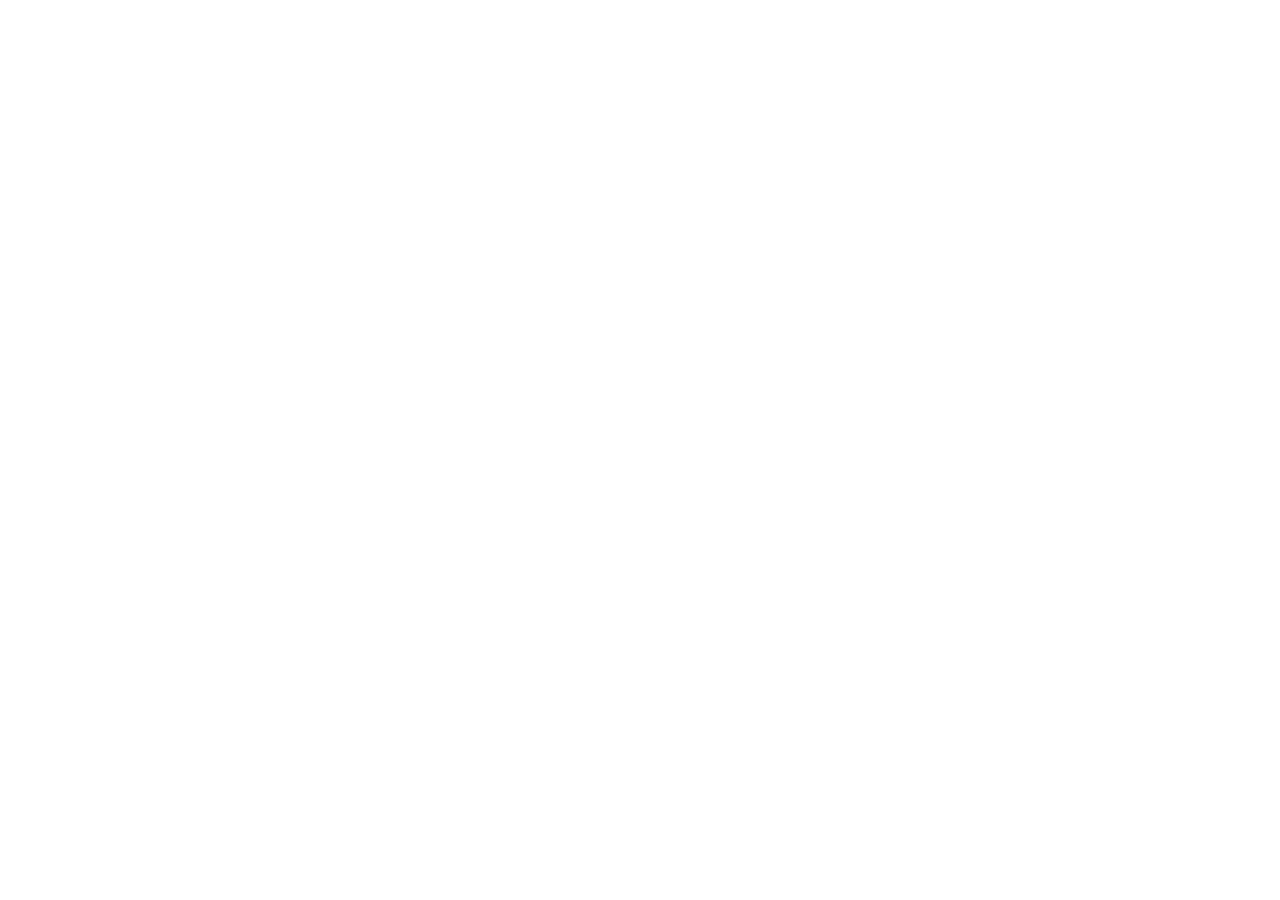
==== index.html @ 4483365d "Atualiza projeto" ====
<!DOCTYPE html>
<html lang="pt-br">
<head>
    <meta charset="UTF-8">
    <meta name="viewport" content="width=device-width, initial-scale=1.0">
    <title>Portifolio</title>
</head>
<body>
    
</body>
</html>
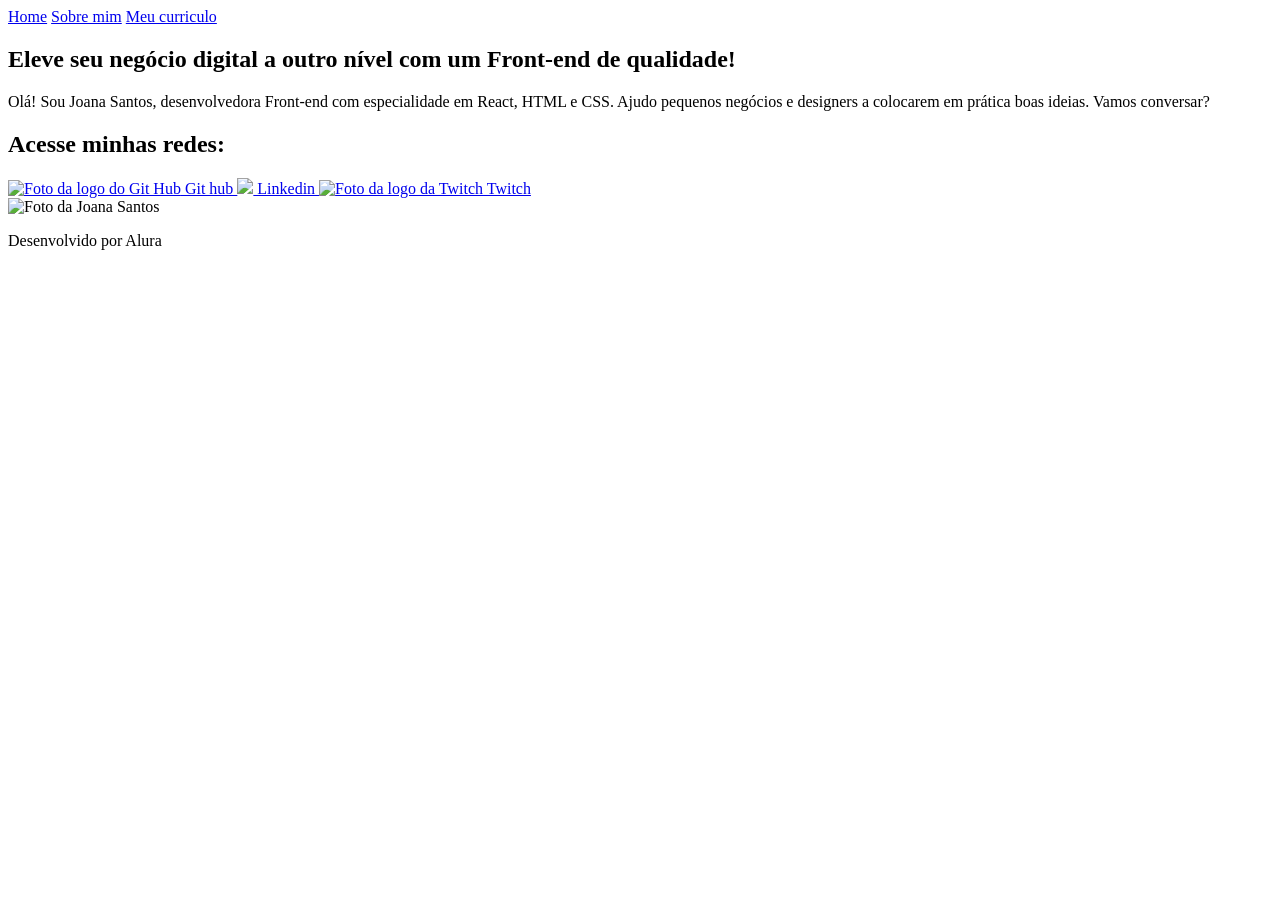
==== commit 8e897010: "Atualiza projeto" ====
--- a/index.html
+++ b/index.html
@@ -1,11 +1,48 @@
 <!DOCTYPE html>
 <html lang="pt-br">
+
 <head>
     <meta charset="UTF-8">
     <meta name="viewport" content="width=device-width, initial-scale=1.0">
     <title>Portifolio</title>
+    <link rel="stylesheet" href="style.css">
 </head>
+
 <body>
-    
-</body>
+    <header class="cabecalho">
+        <!-- links para navegar -->
+        <nav class="cabecalho__menu">
+            <a class="cabecalho__menu__link" href="/PORTIFOLIO__ATT/index.html">Home</a>
+            <a class="cabecalho__menu__link" href="/PORTIFOLIO__ATT/about.html">Sobre mim</a>
+            <a class="cabecalho__menu__link" href="/PORTIFOLIO__ATT/curriculo.html">Meu curriculo</a>
+        </nav>
+    </header>
+    <main class="apresentacao">
+        <section class="apresentacao__conteudo">
+            <h1 class="apresentacao__titulo">Eleve seu negócio digital a outro nível <strong class="titulo-destaque"> com um Front-end de qualidade!</strong></h1>
+            <p class="apresentacao__texto">Olá! Sou Joana Santos, desenvolvedora Front-end com especialidade em React, HTML e CSS. Ajudo pequenos
+            negócios e designers a colocarem em prática boas ideias. Vamos conversar?</p>
+            <div class="apresentacao__links">
+                <h2 class="apresentacao__links_subtitulo">Acesse minhas redes: </h2>
+                <a class="apresentacao__links__link" href="https://github.com">
+                <img src="/PORTIFOLIO__ATT/github.png" alt="Foto da logo do Git Hub">
+                Git hub
+                </a>
+                <a class="apresentacao__links__link" href="https://www.google.com/url?sa=t&rct=j&q=&esrc=s&source=web&cd=&cad=rja&uact=8&ved=2ahUKEwi-iI-e0O2PAxUoHrkGHV03ID0QFnoECAoQAQ&url=https%3A%2F%2Fbr.linkedin.com%2F&usg=AOvVaw2SBY7l_GSJomHDs9LB4qMx&opi=89978449">
+                <img src="/PORTIFOLIO__ATT/linkedin.png alt="Foto da logo do Linkedin">
+                Linkedin
+                </a>
+                <a class="apresentacao__links__link" href="https://www.google.com/url?sa=t&rct=j&q=&esrc=s&source=web&cd=&cad=rja&uact=8&ved=2ahUKEwjLtejg0O2PAxUzOrkGHdotA1oQFnoECAsQAQ&url=https%3A%2F%2Fwww.twitch.tv%2F&usg=AOvVaw0jleg9szuuxDAVCxtVw9KE&opi=89978449">
+                <img src="/PORTIFOLIO__ATT/twitch.png" alt="Foto da logo da Twitch">
+                Twitch
+                </a>
+            </div>
+        </section>
+        <img class="apresentacao__imagem" src="/PORTIFOLIO__ATT/Imagem.png" alt="Foto da Joana Santos">
+    </main>
+    <footer class="rodape">
+        <p>Desenvolvido por Alura</p>
+    </footer>
+</body> 
+
 </html>
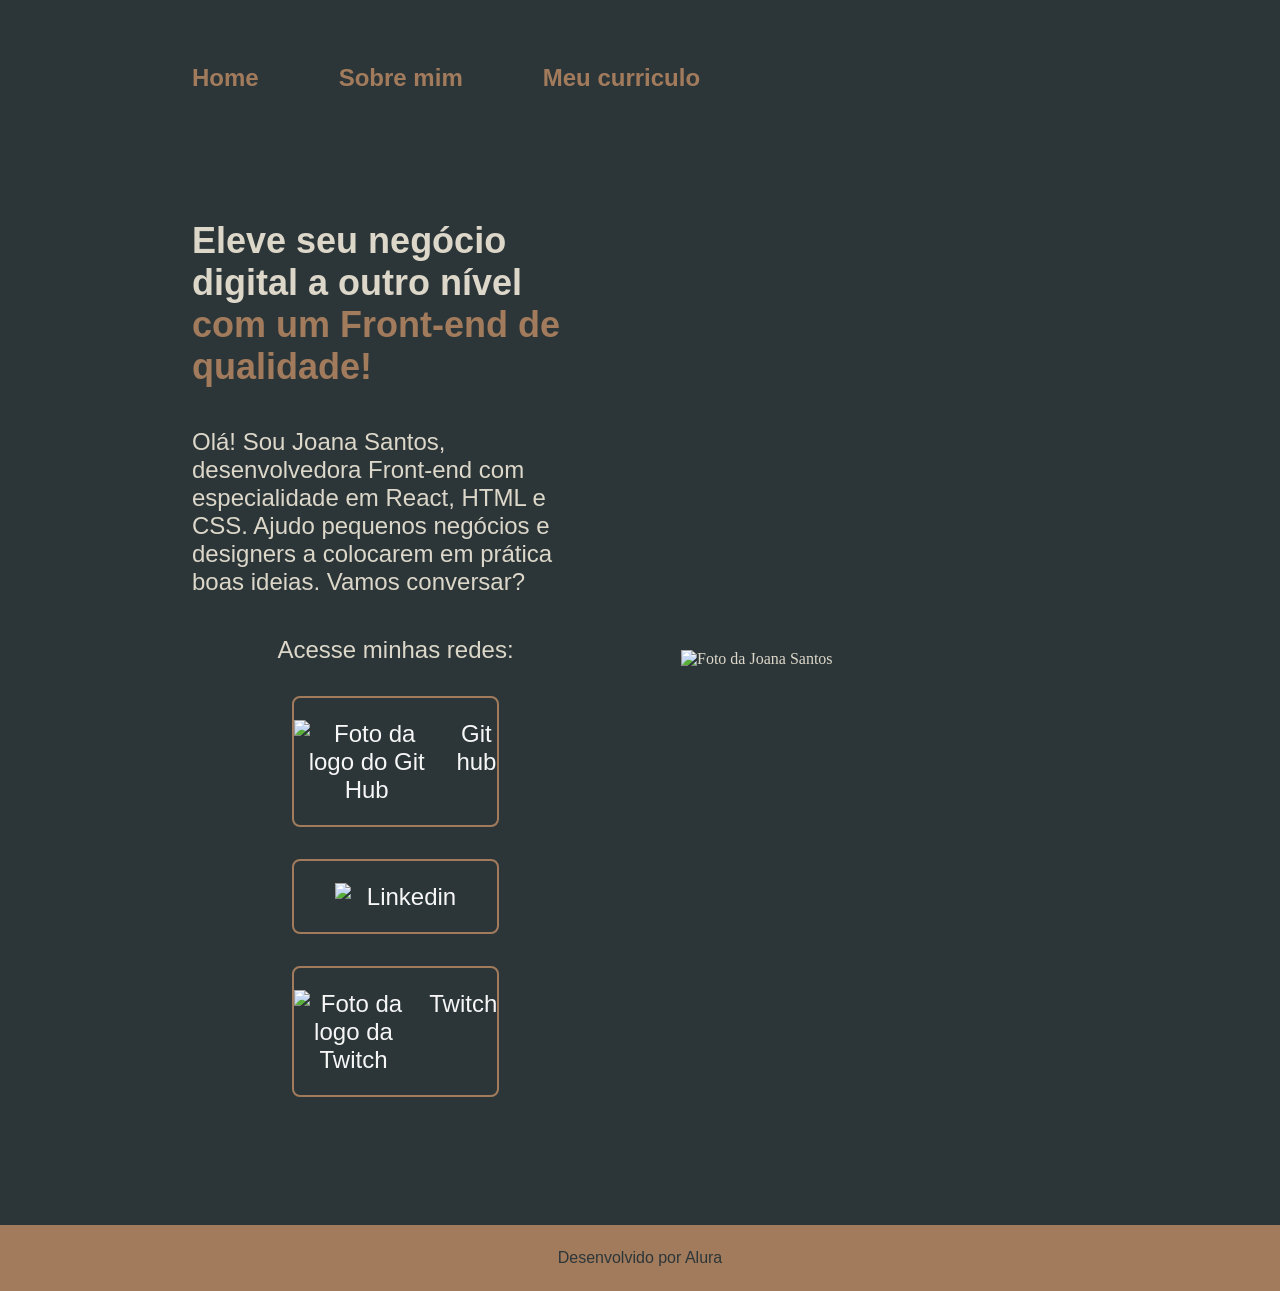
==== commit 43156e78: "Atualiza projeto" ====
--- a/index.html
+++ b/index.html
@@ -5,7 +5,7 @@
     <meta charset="UTF-8">
     <meta name="viewport" content="width=device-width, initial-scale=1.0">
     <title>Portifolio</title>
-    <link rel="stylesheet" href="style.css">
+    <link rel="stylesheet" href="/css/style.css">
 </head>
 
 <body>
--- a/css/style.css
+++ b/css/style.css
@@ -0,0 +1,125 @@
+@import url('https://fonts.googleapis.com/css2?family=Krona+One& family=Montserrat&display=swap');
+:root {
+    /* --cor-primaria : #000000; */
+    --cor-primaria : #2C3639;
+    --cor-secundaria: #DCD7C9;
+    --cor-terciaria: #A27B5C;
+    --cor-hover: #3F4E4F;
+
+    --fonte-primaria : "Krona One", sans-serif;
+    --fonte-secundaria : "Montserrat", sans-serif;
+}
+
+*{
+    margin: 0;
+    padding: 0;
+}
+
+body{
+    /* height: 100vh; */
+    /* nada sai do body */
+    box-sizing: border-box;
+    background-color: var(--cor-primaria);
+    color: var(--cor-secundaria);
+}
+/* Isso é uma classe */
+.titulo-destaque{
+    color: var(--cor-terciaria);
+}
+.apresentacao{
+    margin: 10% 15%;
+    display: flex;
+    align-items: center;
+    justify-content: space-between;
+    gap: 82px;
+}
+.apresentacao__conteudo{
+    width: 50%;
+    display: flex;
+    flex-direction: column;
+    gap: 40px;
+}
+.apresentacao__titulo{
+    font-size: 2.25rem;
+    font-family: var(--fonte-primaria);
+
+}
+.apresentacao__texto{
+    font-size: 1.5rem;
+    font-family: var(--fonte-secundaria);
+}
+.apresentacao__links_subtitulo{
+    font-family: var(--fonte-primaria);
+    font-weight: 400;
+    font-size: 1.5rem;
+}
+.apresentacao__links{
+    display: flex;
+    flex-direction: column;
+    align-items: center;
+    gap: 32px;
+    justify-content: space-between;
+
+}
+.apresentacao__links__link{
+    /* background-color: #22d4fd; */
+    border: 2px solid var(--cor-terciaria);
+    justify-content: center;
+    gap: 16px;
+    display: flex;
+    width: 50%;
+    text-align: center;
+    border-radius: 8px;
+    font-size: 1.5rem;
+    padding: 21.5px 0;
+    text-decoration: none;
+    color: #f6f6f6;
+    font-family: var(--fonte-secundaria);
+}
+/* Serve para mudar o fundo */
+.apresentacao__links__link:hover{
+    background-color: var(--cor-hover);
+}
+.rodape{
+    color: var(--cor-primaria);
+    background-color: var(--cor-terciaria);
+    text-align: center;
+    padding: 24px;
+    font-family: var(--fonte-secundaria);
+    font-weight: 400;
+}
+.cabecalho{
+    padding: 5% 0 0 15%;
+}
+.cabecalho__menu{
+    display: flex;
+    gap: 80px;
+}
+.cabecalho__menu__link{
+    font-family: var(--fonte-secundaria);
+    font-size: 1.5rem;
+    font-weight: 600;
+    color: var(--cor-terciaria);
+    text-decoration: none;
+}
+
+.apresentacao__imagem{
+    width: 50%;
+}
+
+@media (max-width: 1200px){
+    .cabecalho {
+        padding: 10%;
+    }
+    .cabecalho__menu{
+        justify-content:  center;
+    }
+    .apresentacao{
+        flex-direction: column-reverse;
+        padding: 5%;
+    }
+    .apresentacao__conteudo{
+        width: auto;
+        /* Ou 100% */
+    }
+}
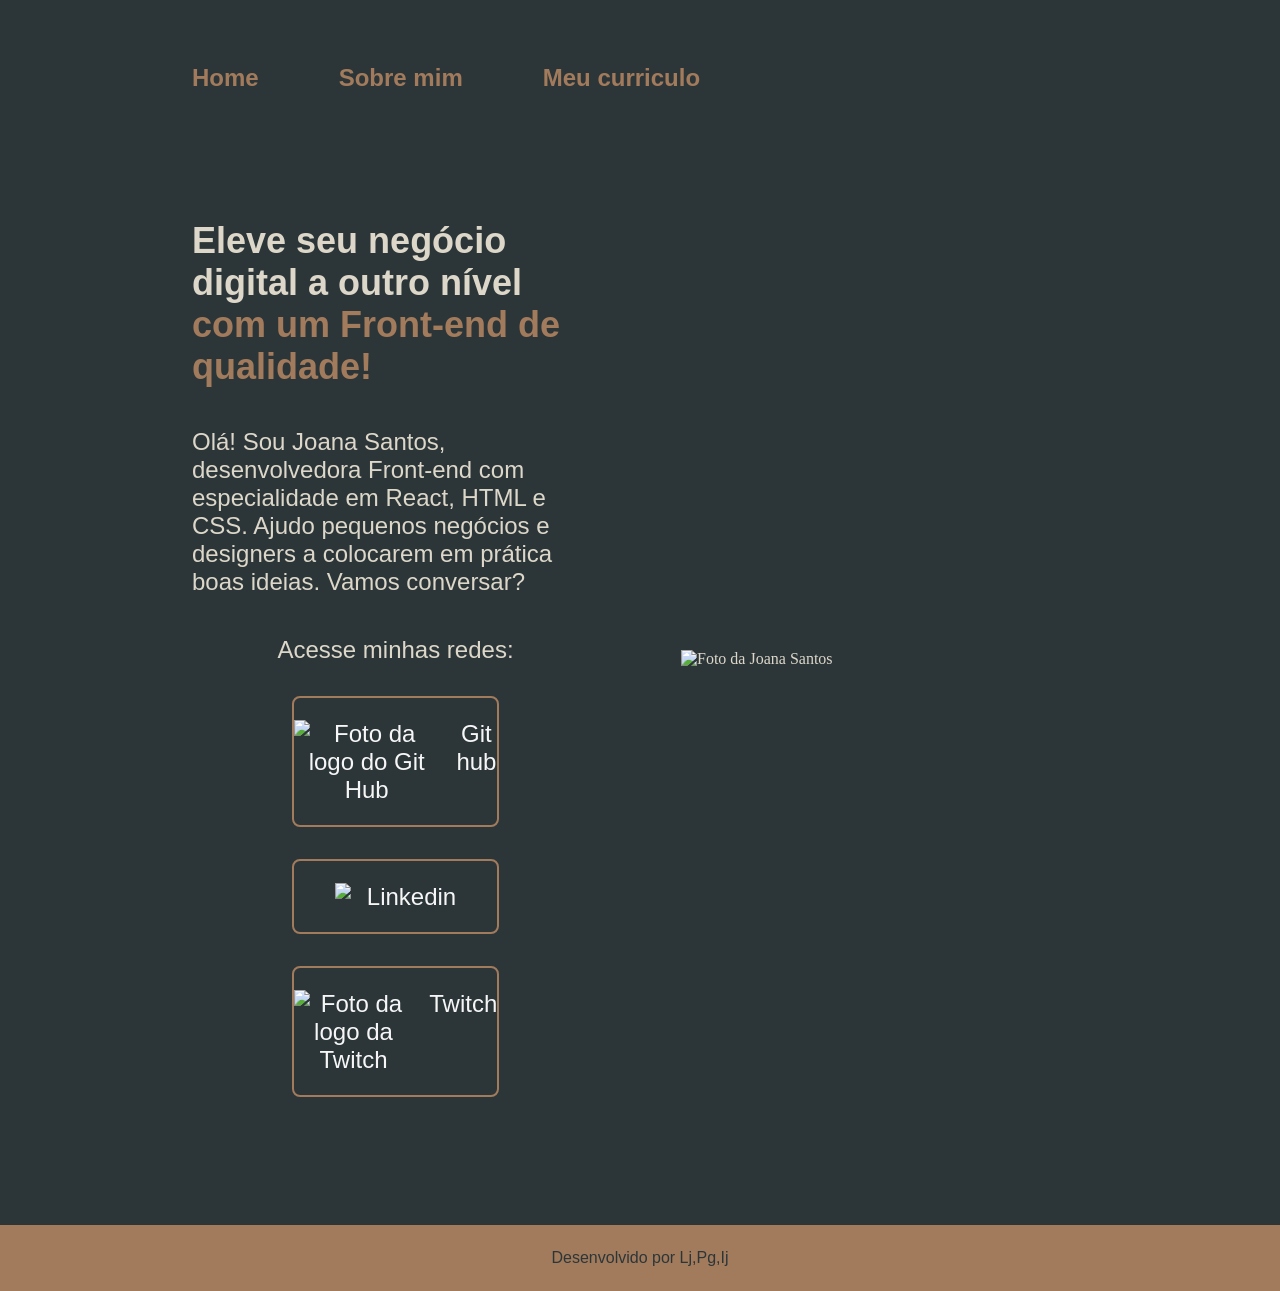
==== commit 742e9dba: "Atualiza projeto" ====
--- a/index.html
+++ b/index.html
@@ -41,7 +41,7 @@
         <img class="apresentacao__imagem" src="/PORTIFOLIO__ATT/Imagem.png" alt="Foto da Joana Santos">
     </main>
     <footer class="rodape">
-        <p>Desenvolvido por Alura</p>
+        <p>Desenvolvido por Lj,Pg,Ij</p>
     </footer>
 </body> 
 
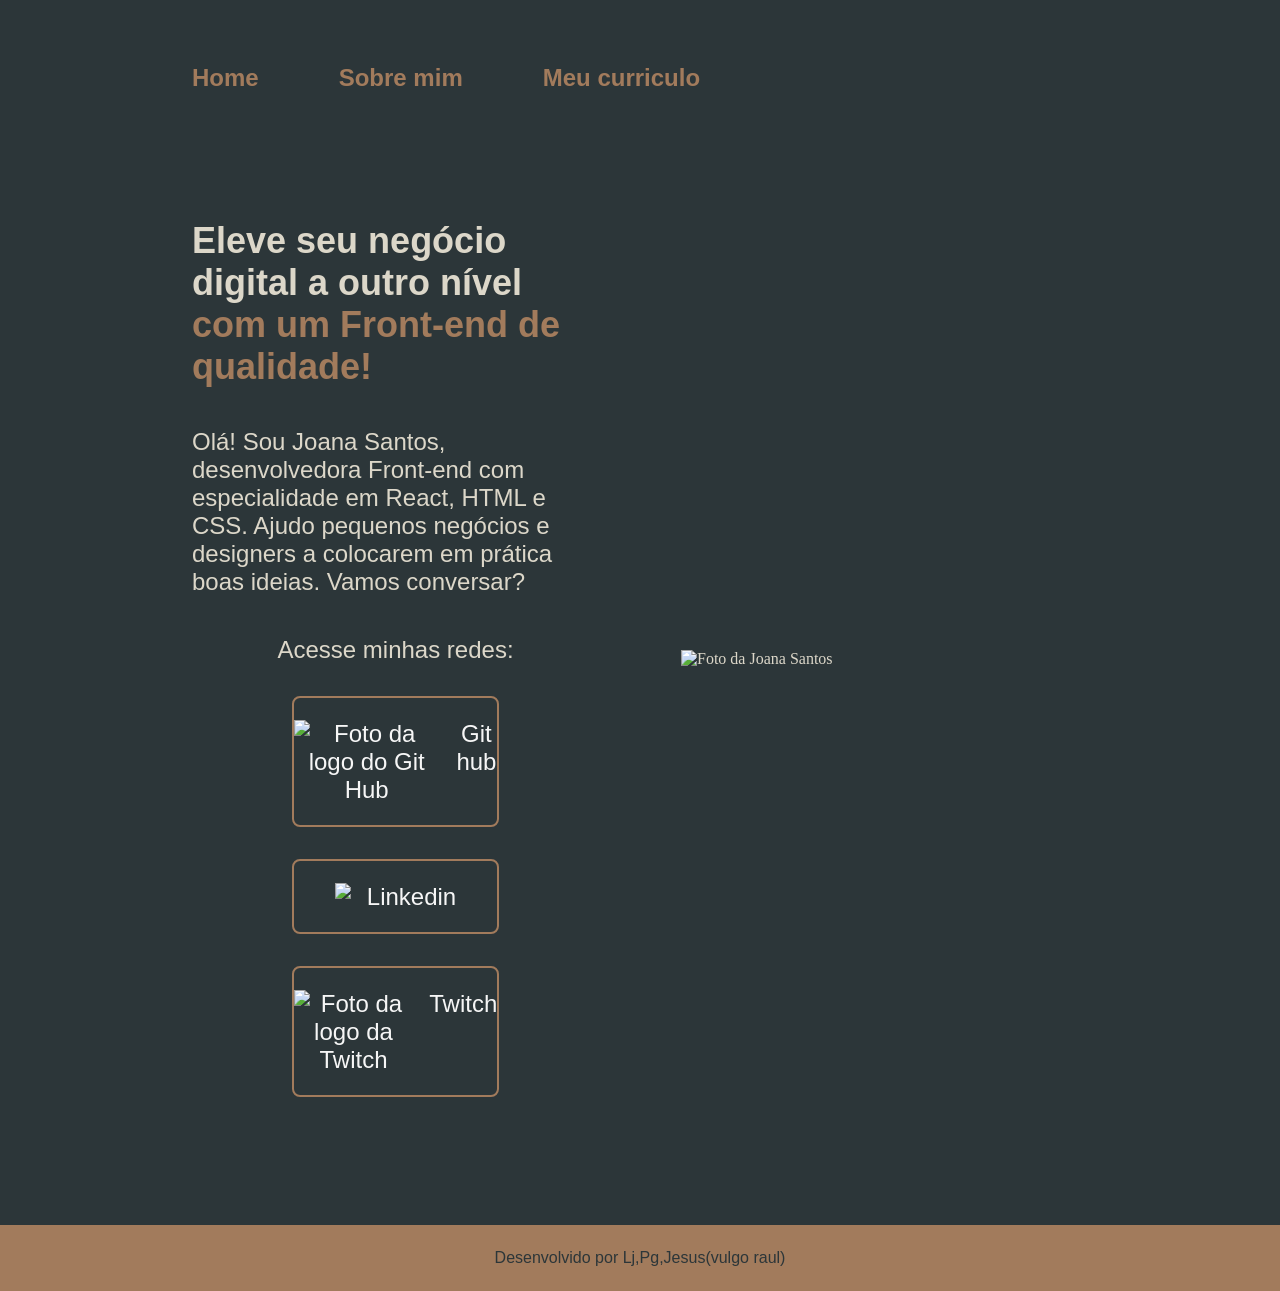
==== commit 2b0dd03a: "Atualiza projeto" ====
--- a/index.html
+++ b/index.html
@@ -41,7 +41,7 @@
         <img class="apresentacao__imagem" src="/PORTIFOLIO__ATT/Imagem.png" alt="Foto da Joana Santos">
     </main>
     <footer class="rodape">
-        <p>Desenvolvido por Lj,Pg,Ij</p>
+        <p>Desenvolvido por Lj,Pg,Jesus(vulgo raul)</p>
     </footer>
 </body> 
 
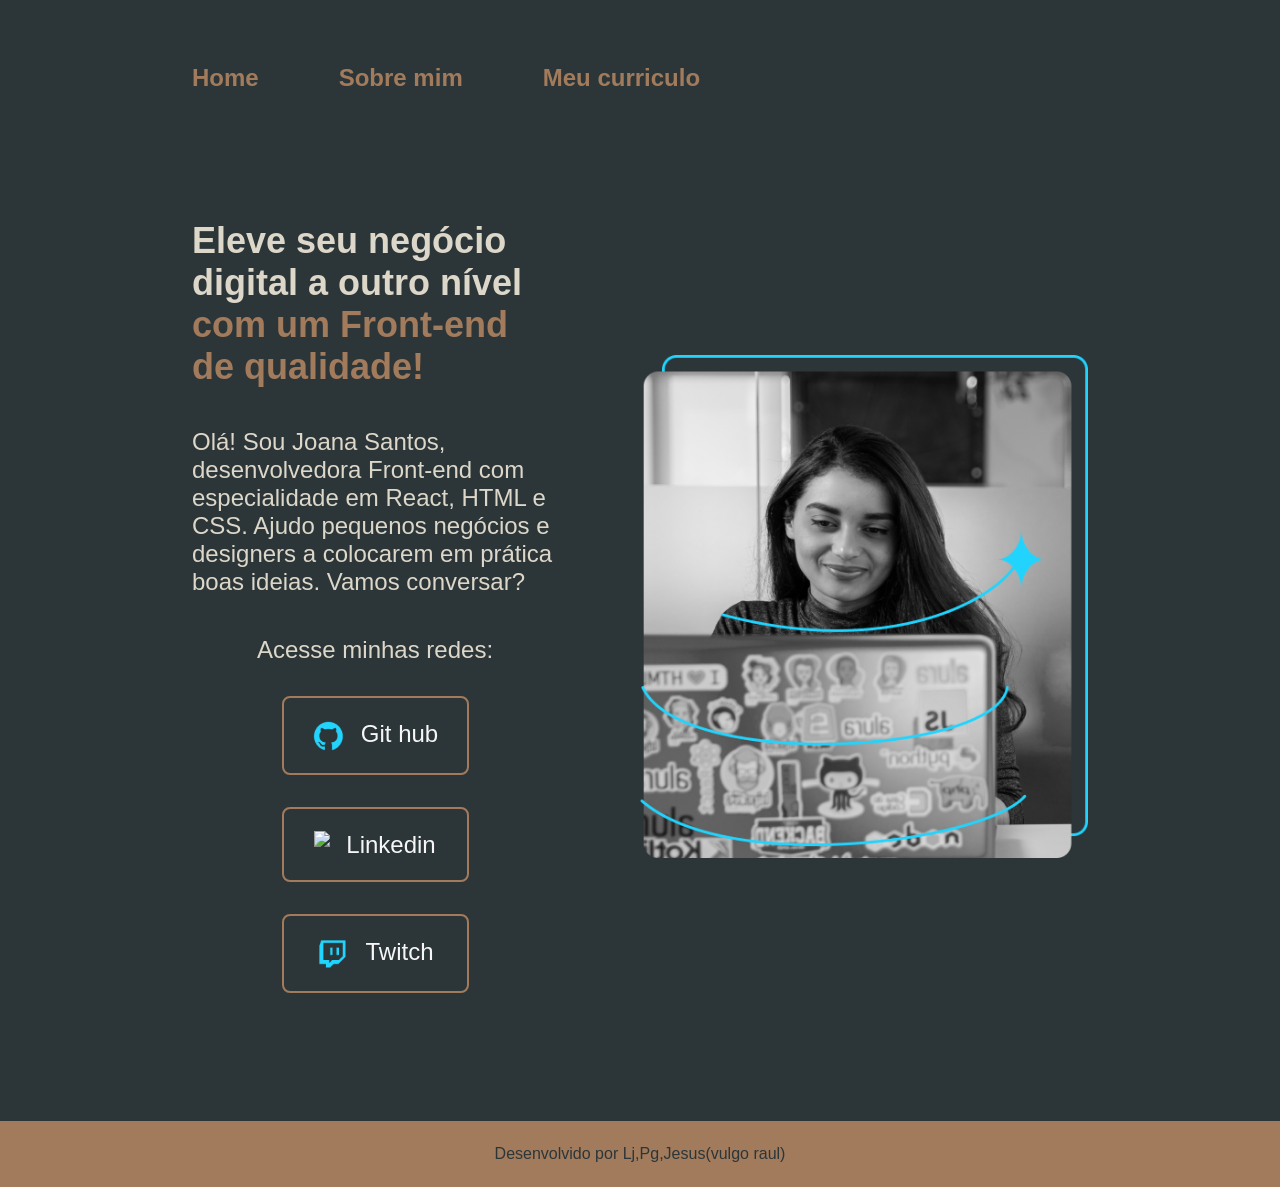
==== commit 8cc81d26: "Organizando os arquivos" ====
--- a/index.html
+++ b/index.html
@@ -12,9 +12,9 @@
     <header class="cabecalho">
         <!-- links para navegar -->
         <nav class="cabecalho__menu">
-            <a class="cabecalho__menu__link" href="/PORTIFOLIO__ATT/index.html">Home</a>
-            <a class="cabecalho__menu__link" href="/PORTIFOLIO__ATT/about.html">Sobre mim</a>
-            <a class="cabecalho__menu__link" href="/PORTIFOLIO__ATT/curriculo.html">Meu curriculo</a>
+            <a class="cabecalho__menu__link" href="/index.html">Home</a>
+            <a class="cabecalho__menu__link" href="/html/sobre_mim.html">Sobre mim</a>
+            <a class="cabecalho__menu__link" href="/html/curriculo.html">Meu curriculo</a>
         </nav>
     </header>
     <main class="apresentacao">
@@ -25,20 +25,20 @@
             <div class="apresentacao__links">
                 <h2 class="apresentacao__links_subtitulo">Acesse minhas redes: </h2>
                 <a class="apresentacao__links__link" href="https://github.com">
-                <img src="/PORTIFOLIO__ATT/github.png" alt="Foto da logo do Git Hub">
+                <img src="/img/github.png" alt="Foto da logo do Git Hub">
                 Git hub
                 </a>
                 <a class="apresentacao__links__link" href="https://www.google.com/url?sa=t&rct=j&q=&esrc=s&source=web&cd=&cad=rja&uact=8&ved=2ahUKEwi-iI-e0O2PAxUoHrkGHV03ID0QFnoECAoQAQ&url=https%3A%2F%2Fbr.linkedin.com%2F&usg=AOvVaw2SBY7l_GSJomHDs9LB4qMx&opi=89978449">
-                <img src="/PORTIFOLIO__ATT/linkedin.png alt="Foto da logo do Linkedin">
+                <img src="/img/linkedin.png alt="Foto da logo do Linkedin">
                 Linkedin
                 </a>
                 <a class="apresentacao__links__link" href="https://www.google.com/url?sa=t&rct=j&q=&esrc=s&source=web&cd=&cad=rja&uact=8&ved=2ahUKEwjLtejg0O2PAxUzOrkGHdotA1oQFnoECAsQAQ&url=https%3A%2F%2Fwww.twitch.tv%2F&usg=AOvVaw0jleg9szuuxDAVCxtVw9KE&opi=89978449">
-                <img src="/PORTIFOLIO__ATT/twitch.png" alt="Foto da logo da Twitch">
+                <img src="/img/twitch.png" alt="Foto da logo da Twitch">
                 Twitch
                 </a>
             </div>
         </section>
-        <img class="apresentacao__imagem" src="/PORTIFOLIO__ATT/Imagem.png" alt="Foto da Joana Santos">
+        <img class="apresentacao__imagem" src="/img/Imagem.png" alt="Foto da Joana Santos">
     </main>
     <footer class="rodape">
         <p>Desenvolvido por Lj,Pg,Jesus(vulgo raul)</p>
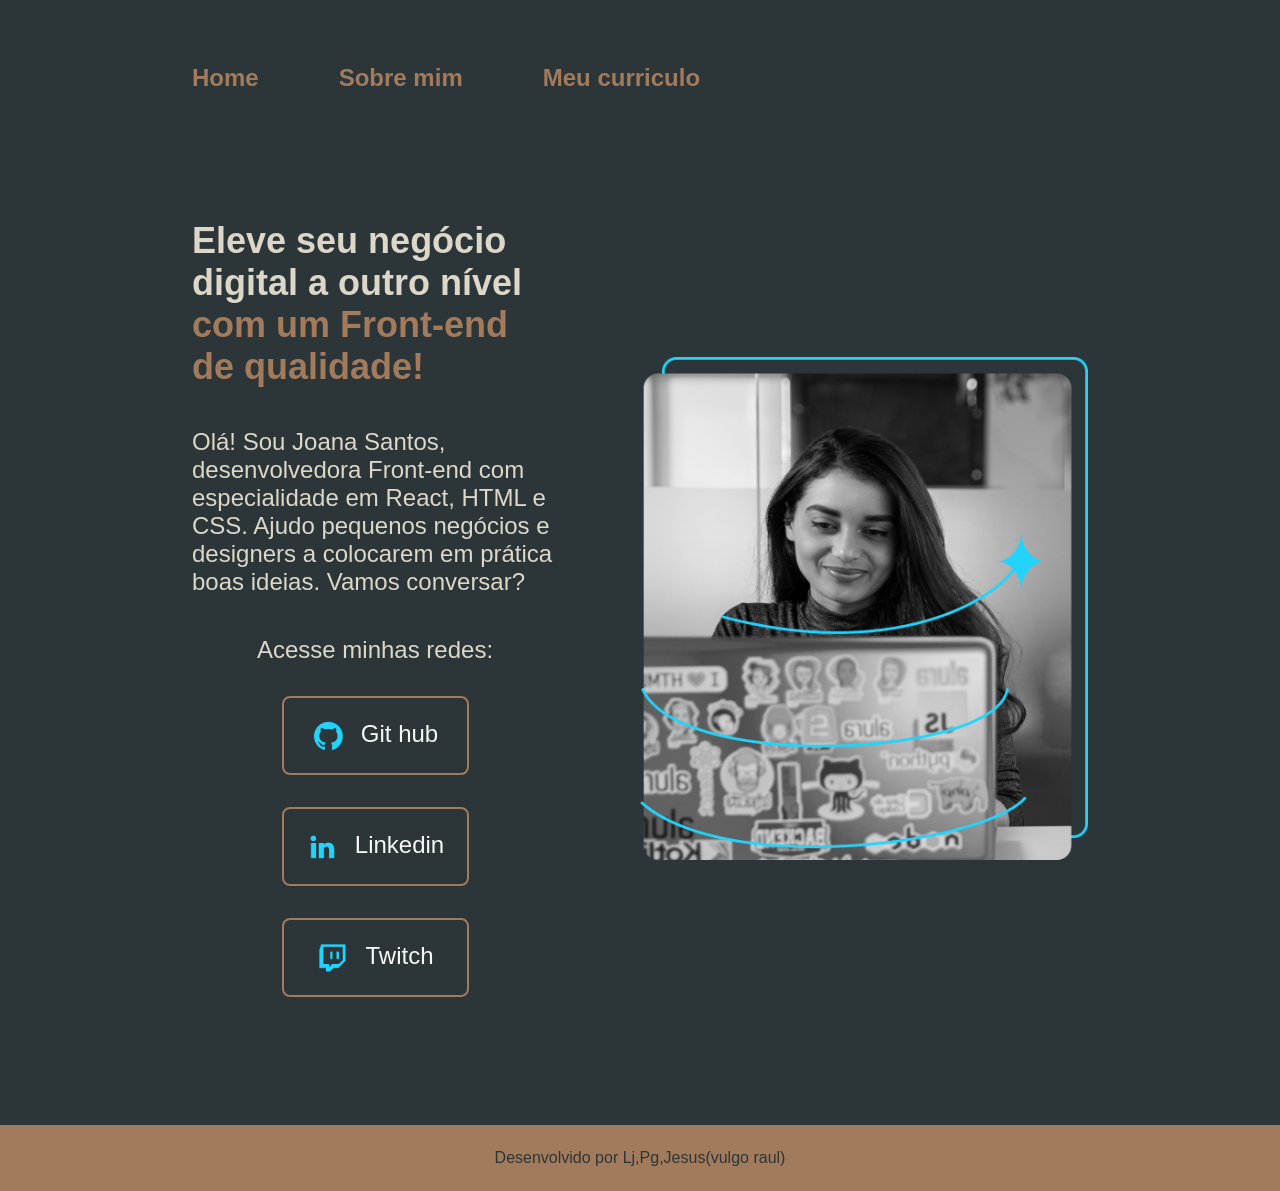
==== commit b59a7d1c: "Organizando os arquivos" ====
--- a/index.html
+++ b/index.html
@@ -29,7 +29,7 @@
                 Git hub
                 </a>
                 <a class="apresentacao__links__link" href="https://www.google.com/url?sa=t&rct=j&q=&esrc=s&source=web&cd=&cad=rja&uact=8&ved=2ahUKEwi-iI-e0O2PAxUoHrkGHV03ID0QFnoECAoQAQ&url=https%3A%2F%2Fbr.linkedin.com%2F&usg=AOvVaw2SBY7l_GSJomHDs9LB4qMx&opi=89978449">
-                <img src="/img/linkedin.png alt="Foto da logo do Linkedin">
+                <img src="/img/linkedin.png" alt="Foto da logo do Linkedin">
                 Linkedin
                 </a>
                 <a class="apresentacao__links__link" href="https://www.google.com/url?sa=t&rct=j&q=&esrc=s&source=web&cd=&cad=rja&uact=8&ved=2ahUKEwjLtejg0O2PAxUzOrkGHdotA1oQFnoECAsQAQ&url=https%3A%2F%2Fwww.twitch.tv%2F&usg=AOvVaw0jleg9szuuxDAVCxtVw9KE&opi=89978449">
